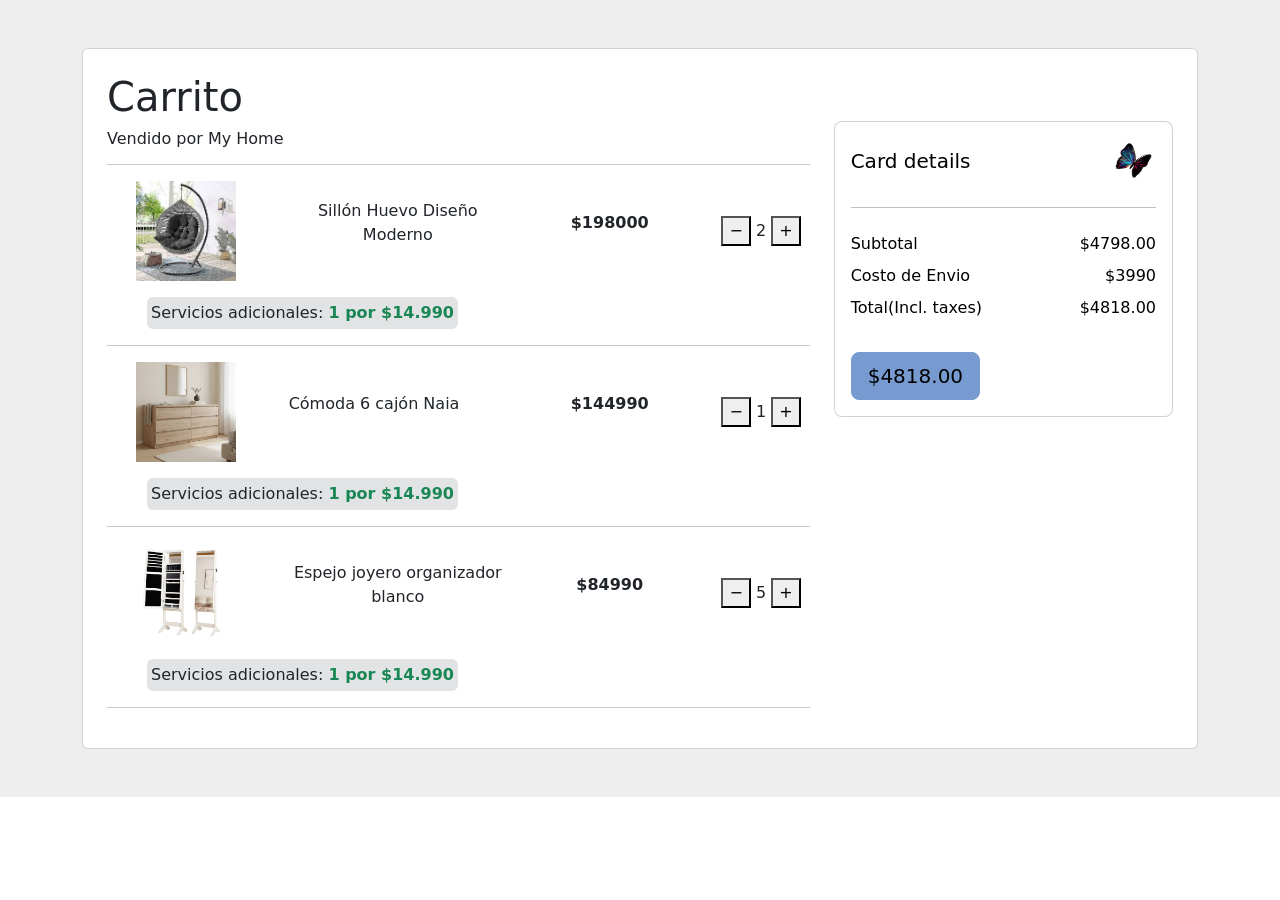
==== carrito.html @ 2637ec3e "Primera version carrito" ====
<!DOCTYPE html>
<html lang="es">

<head>
    <meta charset="UTF-8">
    <meta name="viewport" content="width=device-width, initial-scale=1.0">
    <title>Carrito</title>

    <link rel="stylesheet" href="./assets/carrito.css">

    <!-- Bootstrap -Elementos del CSS-->
    <link defer href="https://cdn.jsdelivr.net/npm/bootstrap@5.3.8/dist/css/bootstrap.min.css" rel="stylesheet"
        integrity="sha384-sRIl4kxILFvY47J16cr9ZwB07vP4J8+LH7qKQnuqkuIAvNWLzeN8tE5YBujZqJLB" crossorigin="anonymous">

    <script defer src="https://cdn.jsdelivr.net/npm/bootstrap@5.3.8/dist/js/bootstrap.bundle.min.js"
        integrity="sha384-FKyoEForCGlyvwx9Hj09JcYn3nv7wiPVlz7YYwJrWVcXK/BmnVDxM+D2scQbITxI"
        crossorigin="anonymous"></script>

    <script defer src="./assets/js/logica_carrito.js"></script>

    <script defer src="./assets/js/productos.js"></script>
</head>

<body>
    <section class="h-100 h-custom" style="background-color: #eee;">
        <div class="container py-5 h-100">
            <div class="row d-flex justify-content-center align-items-center h-100">
                <!-- Izquierda -->
                <div class="col">
                    <div class="card">
                        <div class="card-body p-4">

                            <div class="row">

                                <div class="col-lg-8">
                                    <h1>Carrito</h1>
                                    <h6>Vendido por My Home</h6>

                                    <hr>

                                    <div id="contenedor-detalle-productos">
                                        <!-- AQUI AGREGO LOS PRODUCTOS -->

                                    </div>


                                </div>
                                <!-- Derecha -->
                                <div class="col-lg-4 mt-5">

                                    <div class="card text-black rounded-3">
                                        <div class="card-body">
                                            <div class="d-flex justify-content-between align-items-center mb-4">
                                                <h5 class="mb-0">Card details</h5>
                                                <img src="./assets/img/mariposa.png.png" class="img-fluid rounded-3"
                                                    style="width: 45px;" alt="Avatar">
                                            </div>

                                            <hr class="my-4">

                                            <div class="d-flex justify-content-between">
                                                <p class="mb-2">Subtotal</p>
                                                <p class="mb-2">$4798.00</p>
                                            </div>

                                            <div class="d-flex justify-content-between">
                                                <p class="mb-2">Costo de Envio</p>
                                                <p class="mb-2">$<span id="costo-envio"></span></p>
                                            </div>

                                            <div class="d-flex justify-content-between mb-4">
                                                <p class="mb-2">Total(Incl. taxes)</p>
                                                <p class="mb-2">$4818.00</p>
                                            </div>

                                            <button type="button" data-mdb-button-init data-mdb-ripple-init
                                                class="btn btn-info btn-block btn-lg"
                                                style="background-color:#779BD0; border-color:#779BD0;">
                                                <div class="d-flex justify-content-between">
                                                    <span>$4818.00</span>

                                                </div>
                                            </button>

                                        </div>
                                    </div>

                                </div>

                            </div>

                        </div>
                    </div>
                </div>
            </div>
        </div>
    </section>

</body>

</html>
---- assets/carrito.css ----
.layout-container {
    display: flex;
    gap: 30px;
    align-items: flex-start;
    padding: 20px;
}

.carrito-derecha {
    width: 350px;
    padding: 20px;
    background: #fff;
    border-radius: 12px;
    box-shadow: 0 3px 10px rgba(0,0,0,0.08);
}
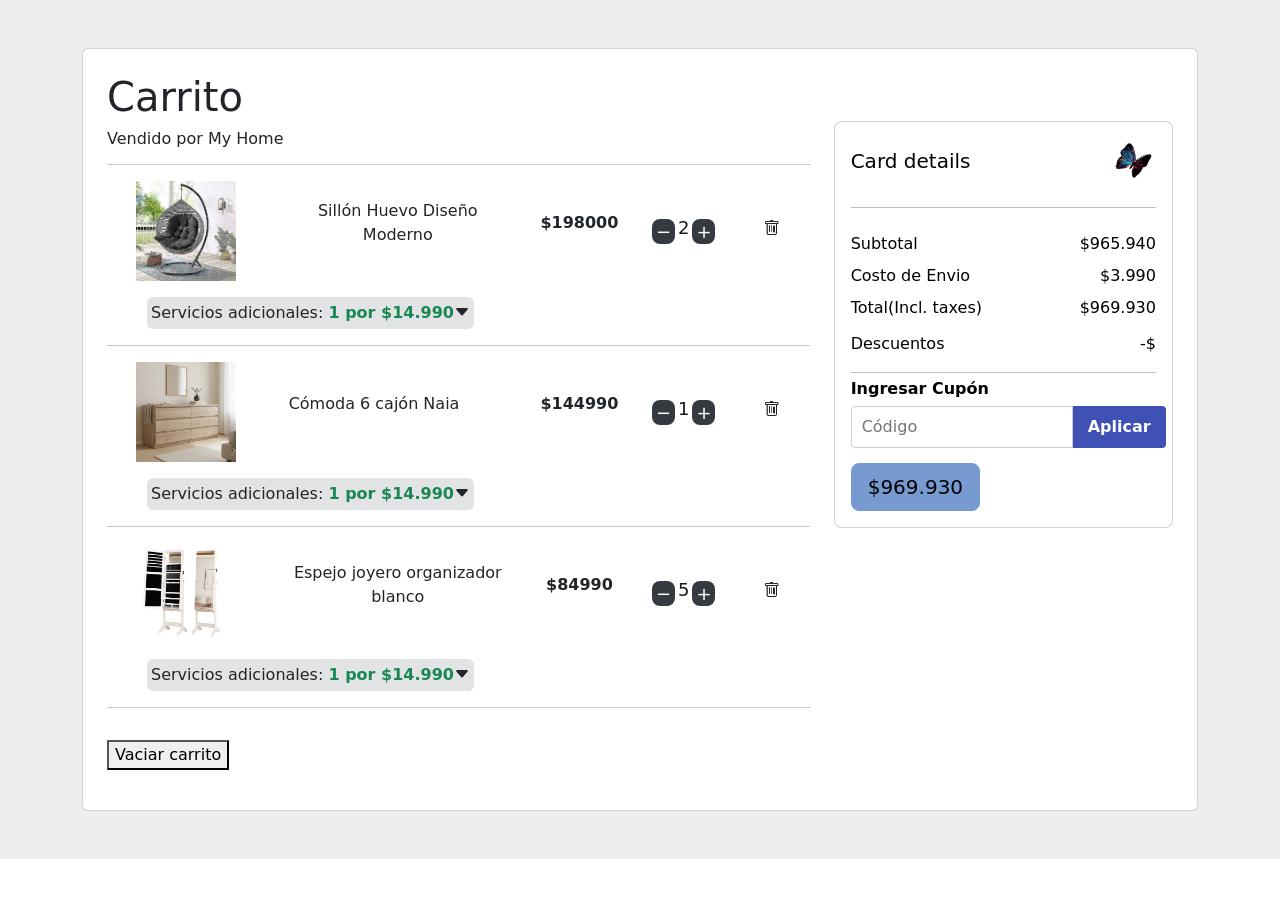
==== commit 8b0b6c26: "Se agrega pagina de contacto al proyecto, ademas de el archivo README.md" ====
--- a/carrito.html
+++ b/carrito.html
@@ -6,9 +6,10 @@
     <meta name="viewport" content="width=device-width, initial-scale=1.0">
     <title>Carrito</title>
 
-    <link rel="stylesheet" href="./assets/carrito.css">
+    <!-- Bootstrap -Elementos del CSS-->
 
-    <!-- Bootstrap -Elementos del CSS-->
+    <link defer rel="stylesheet" href="https://cdn.jsdelivr.net/npm/bootstrap-icons@1.11.3/font/bootstrap-icons.css">
+
     <link defer href="https://cdn.jsdelivr.net/npm/bootstrap@5.3.8/dist/css/bootstrap.min.css" rel="stylesheet"
         integrity="sha384-sRIl4kxILFvY47J16cr9ZwB07vP4J8+LH7qKQnuqkuIAvNWLzeN8tE5YBujZqJLB" crossorigin="anonymous">
 
@@ -16,9 +17,17 @@
         integrity="sha384-FKyoEForCGlyvwx9Hj09JcYn3nv7wiPVlz7YYwJrWVcXK/BmnVDxM+D2scQbITxI"
         crossorigin="anonymous"></script>
 
-    <script defer src="./assets/js/logica_carrito.js"></script>
+    <script defer src="./assets/js/logica_page.js"></script>
 
     <script defer src="./assets/js/productos.js"></script>
+
+    <script defer src="./findIndex.js"></script>
+
+    <script defer src="./assets/js/carrito.js"></script>
+
+    <link rel="stylesheet" href="./assets/css/carrito.css">
+
+
 </head>
 
 <body>
@@ -40,7 +49,10 @@
 
                                     <div id="contenedor-detalle-productos">
                                         <!-- AQUI AGREGO LOS PRODUCTOS -->
+                                    </div>
 
+                                    <div class="py-3">
+                                        <button id="btn-vaciar-carro" class="btn-btn-danger">Vaciar carrito</button>
                                     </div>
 
 
@@ -60,7 +72,7 @@
 
                                             <div class="d-flex justify-content-between">
                                                 <p class="mb-2">Subtotal</p>
-                                                <p class="mb-2">$4798.00</p>
+                                                <p class="mb-2">$<span id="subtotal"></span></p>
                                             </div>
 
                                             <div class="d-flex justify-content-between">
@@ -68,17 +80,32 @@
                                                 <p class="mb-2">$<span id="costo-envio"></span></p>
                                             </div>
 
-                                            <div class="d-flex justify-content-between mb-4">
+                                            <div class="d-flex justify-content-between mb-1">
                                                 <p class="mb-2">Total(Incl. taxes)</p>
-                                                <p class="mb-2">$4818.00</p>
+                                                <p class="mb-2">$<span id="total-con-impuestos"></span></p>
+                                            </div>
+
+                                            <div class="d-flex justify-content-between mb-2">
+                                                <p class="mb-2">Descuentos</p>
+                                                <p class="mb-2">-$<span id="descuentos"></span></p>
+                                            </div>
+
+
+                                            <hr class="my-1">
+
+                                            <div class="contenedor-cupon ">
+                                                <label for="cod-cupon">Ingresar Cupón</label>
+                                                <div class="grupo-input-cupon">
+                                                    <input type="text" id="cod-cupon" name="cupon" placeholder="Código">
+                                                    <button id="btn-cupon" class="boton-aplicar">Aplicar</button>
+                                                </div>
                                             </div>
 
                                             <button type="button" data-mdb-button-init data-mdb-ripple-init
                                                 class="btn btn-info btn-block btn-lg"
                                                 style="background-color:#779BD0; border-color:#779BD0;">
                                                 <div class="d-flex justify-content-between">
-                                                    <span>$4818.00</span>
-
+                                                    $<span id="btn-pago">-</span>
                                                 </div>
                                             </button>
 
--- a/assets/css/carrito.css
+++ b/assets/css/carrito.css
@@ -0,0 +1,86 @@
+.layout-container {
+    display: flex;
+    gap: 30px;
+    align-items: flex-start;
+    padding: 20px;
+}
+
+.carrito-derecha {
+    width: 350px;
+    padding: 20px;
+    background: #fff;
+    border-radius: 12px;
+    box-shadow: 0 3px 10px rgba(0,0,0,0.08);
+}
+
+.qty-value {
+    color: #1a1a1a;      /* más oscuro */
+    font-weight: 400;    /* más grueso */
+    font-size: 18px;
+    margin-top:-8px     /* opcional, para que destaque más */
+}
+
+.qty-btn {
+    background-color: #343a40; /* oscuro */
+    color: #fff;               /* texto blanco */
+    border: none;              /* quitar bordes predeterminados */
+    border-radius: 8px;        /* esquinas redondeadas, no totalmente circulares */
+    width: 23px;
+    height: 25px;
+    display: flex;
+    align-items: center;
+    justify-content: center;
+    font-size: 18px;
+    cursor: pointer;
+    transition: background-color 0.3s;
+}
+.minus-btn {
+    margin-right: 3px;
+}
+
+.plus-btn {
+    margin-left: 3px;
+}
+
+.qty-btn:hover {
+    background-color: #495057; /* más claro al pasar el mouse */
+}
+
+.contenedor-cupon {
+    display: block;
+    max-width: 300px; /* O el ancho que prefieras */
+    margin-bottom: 15px;
+}
+
+.contenedor-cupon label {
+    display: block;
+    font-weight: bold;
+    margin-bottom: 5px;
+    /* Ajusta la fuente aquí */
+}
+
+.grupo-input-cupon {
+    display: flex; /* Alinea input y botón en la misma línea */
+}
+
+.grupo-input-cupon input {
+    flex-grow: 1; /* Hace que el input tome el espacio restante */
+    padding: 8px 10px;
+    border: 1px solid #ccc; /* Ajusta el color del borde */
+    border-radius: 4px 0 0 4px; /* Bordes redondeados solo a la izquierda */
+    font-size: 16px;
+}
+
+.grupo-input-cupon button.boton-aplicar {
+    padding: 8px 15px;
+    border: none;
+    background-color: #3f51b5; /* COLOR PRINCIPAL DE TU WEB */
+    color: white;
+    font-weight: 600;
+    cursor: pointer;
+    border-radius: 0 4px 4px 0; /* Bordes redondeados solo a la derecha */
+}
+
+.grupo-input-cupon button.boton-aplicar:hover {
+    background-color: #2c3e50; /* Un color un poco más oscuro al pasar el ratón */
+}
